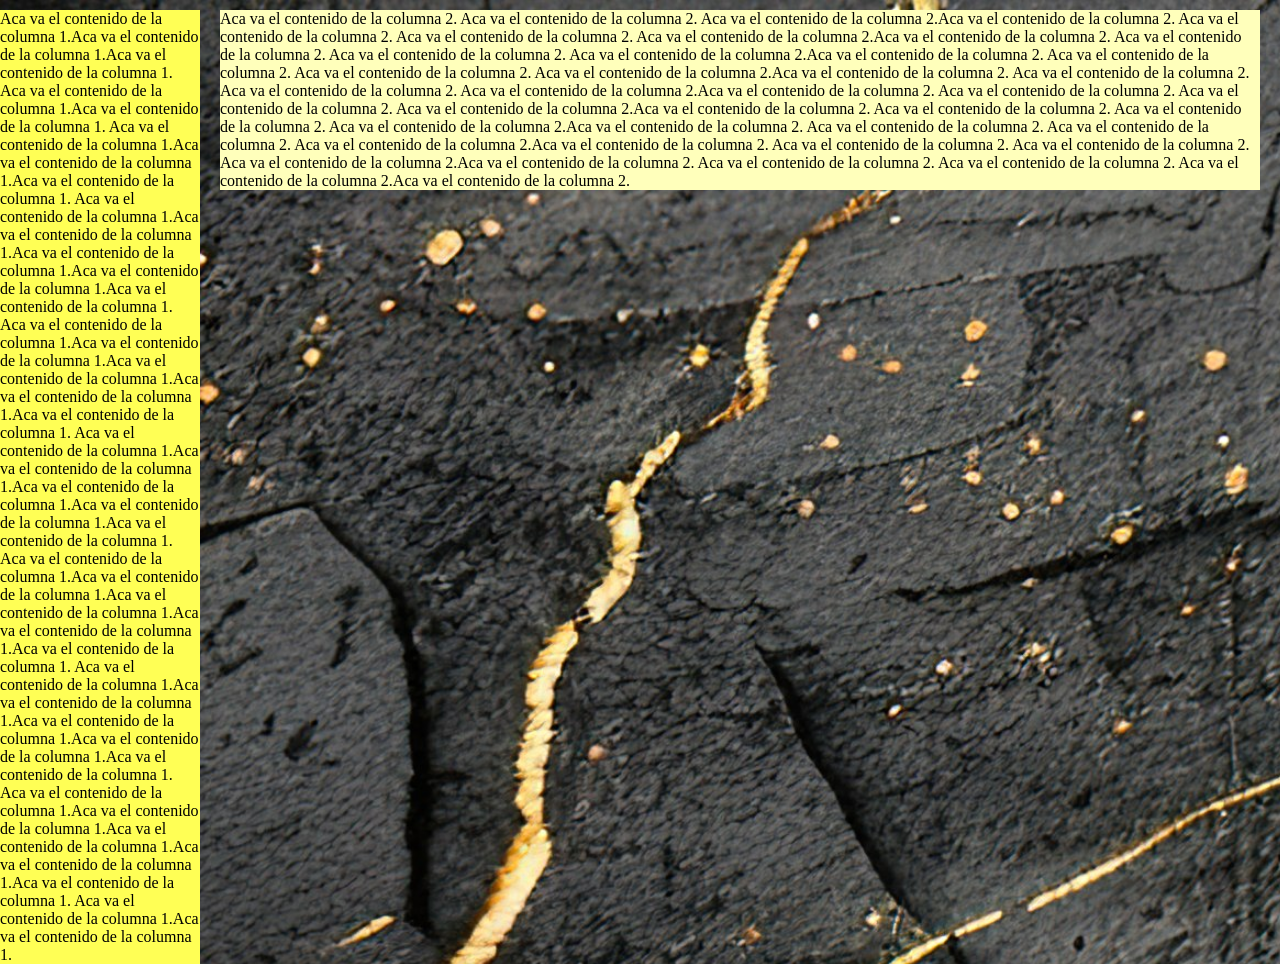
==== DESARROLLO WEB/CSS/ESTILOS_DEF_2.html @ bbdc2e5d "NUEVOS ARCHIVOS CSS" ====
<!DOCTYPE html>
<html lang="en">
<head>
    <meta charset="UTF-8">
    <meta name="viewport" content="width=device-width, initial-scale=1.0">
     <!--link para unir el HTML con los estilos del CSS-->
        <link rel="StyleSheet" href="estilos_2.css" type="text/css">
    <title>ESTILOS_DEF_2</title>
</head>



<body>



  <!--POSICIONAMIENTO FIJO (position:fixed)-->
<!--<div id="barrasuperior">
Div superior
</div>
<div id="barralateral">
Div lateral
</div>
<div id="contenido">
Aquí el contenido - Aquí el contenido - 
Aquí el contenido - Aquí el contenido -
Aquí el contenido - Aquí el contenido - 
Aquí el contenido - Aquí el contenido -
Aquí el contenido - Aquí el contenido - 
Aquí el contenido - Aquí el contenido -
Aquí el contenido - Aquí el contenido - 
Aquí el contenido - Aquí el contenido -
Aquí el contenido - Aquí el contenido - 
Aquí el contenido - Aquí el contenido -
Aquí el contenido - Aquí el contenido -
Aquí el contenido - Aquí el contenido -
Aquí el contenido - Aquí el contenido -
Aquí el contenido - Aquí el contenido -
Aquí el contenido - Aquí el contenido -
</div>-->
  

<!--DISPOSICION DE 2 COLUMNAS (position: absolute)-->
<div id="columna1">
Aca va el contenido de la columna 1.Aca va el contenido 
de la columna 1.Aca va el contenido de la columna 1.
Aca va el contenido de la columna 1.Aca va el contenido de
 la columna 1.
Aca va el contenido de la columna 1.Aca va el contenido 
de la columna 1.Aca va el contenido de la columna 1.
Aca va el contenido de la columna 1.Aca va el contenido de
 la columna 1.Aca va el contenido de la columna 1.Aca va el contenido 
de la columna 1.Aca va el contenido de la columna 1.
Aca va el contenido de la columna 1.Aca va el contenido de
 la columna 1.Aca va el contenido de la columna 1.Aca va el contenido 
de la columna 1.Aca va el contenido de la columna 1.
Aca va el contenido de la columna 1.Aca va el contenido de
 la columna 1.Aca va el contenido de la columna 1.Aca va el contenido 
de la columna 1.Aca va el contenido de la columna 1.
Aca va el contenido de la columna 1.Aca va el contenido de
 la columna 1.Aca va el contenido de la columna 1.Aca va el contenido 
de la columna 1.Aca va el contenido de la columna 1.
Aca va el contenido de la columna 1.Aca va el contenido de
 la columna 1.Aca va el contenido de la columna 1.Aca va el contenido 
de la columna 1.Aca va el contenido de la columna 1.
Aca va el contenido de la columna 1.Aca va el contenido de
 la columna 1.Aca va el contenido de la columna 1.Aca va el contenido 
de la columna 1.Aca va el contenido de la columna 1.
Aca va el contenido de la columna 1.Aca va el contenido de
 la columna 1.
</div>
<div id="columna2">
Aca va el contenido de la columna 2. Aca va el contenido de la columna 2.
Aca va el contenido de la columna 2.Aca va el contenido de la columna 2.
Aca va el contenido de la columna 2. Aca va el contenido de la columna 2.
Aca va el contenido de la columna 2.Aca va el contenido de la columna 2.
Aca va el contenido de la columna 2. Aca va el contenido de la columna 2.
Aca va el contenido de la columna 2.Aca va el contenido de la columna 2.
Aca va el contenido de la columna 2. Aca va el contenido de la columna 2.
Aca va el contenido de la columna 2.Aca va el contenido de la columna 2.
Aca va el contenido de la columna 2. Aca va el contenido de la columna 2.
Aca va el contenido de la columna 2.Aca va el contenido de la columna 2.
Aca va el contenido de la columna 2. Aca va el contenido de la columna 2.
Aca va el contenido de la columna 2.Aca va el contenido de la columna 2.
Aca va el contenido de la columna 2. Aca va el contenido de la columna 2.
Aca va el contenido de la columna 2.Aca va el contenido de la columna 2.
Aca va el contenido de la columna 2. Aca va el contenido de la columna 2.
Aca va el contenido de la columna 2.Aca va el contenido de la columna 2.
Aca va el contenido de la columna 2. Aca va el contenido de la columna 2.
Aca va el contenido de la columna 2.Aca va el contenido de la columna 2.
Aca va el contenido de la columna 2. Aca va el contenido de la columna 2.
Aca va el contenido de la columna 2.Aca va el contenido de la columna 2.

</div>

</body>
</html>
---- DESARROLLO WEB/CSS/estilos_2.css ----
body {
  background-image:url("../HTML/IMG/—Pngtree—abstract.png");
  background-repeat: no-repeat;
  background-size: 500%;
}


/*POSICIONAMIENTO FIJO (position:fixed)*/
/*  * {
  margin:0;
  padding:0;
}

#barrasuperior{
  position:fixed;
  left:0px;
  width:100%;
  height:50px;
  background-color:black;
  color:white;
}

#barralateral{
  position:fixed;
  left:0px;
  top:50px;
  width:200px;
  height:100%;
  background-color:#eee;
}

#contenido{
  padding-top:70px;
  padding-left:220px;
}*/



/*DISPOSICION DE 2 COLUMNAS (position: absolute)*/
* {
  margin:0;
  padding:0;
}
#columna1 {
  position:absolute;
  top:0px;
  left:0px;
  width:200px;
  margin-top:10px;
  background-color:#ffff55;
}
#columna2 { 
  margin-left:220px;
  margin-right:20px;
  margin-top:10px;  
  background-color:#ffffbb;
}
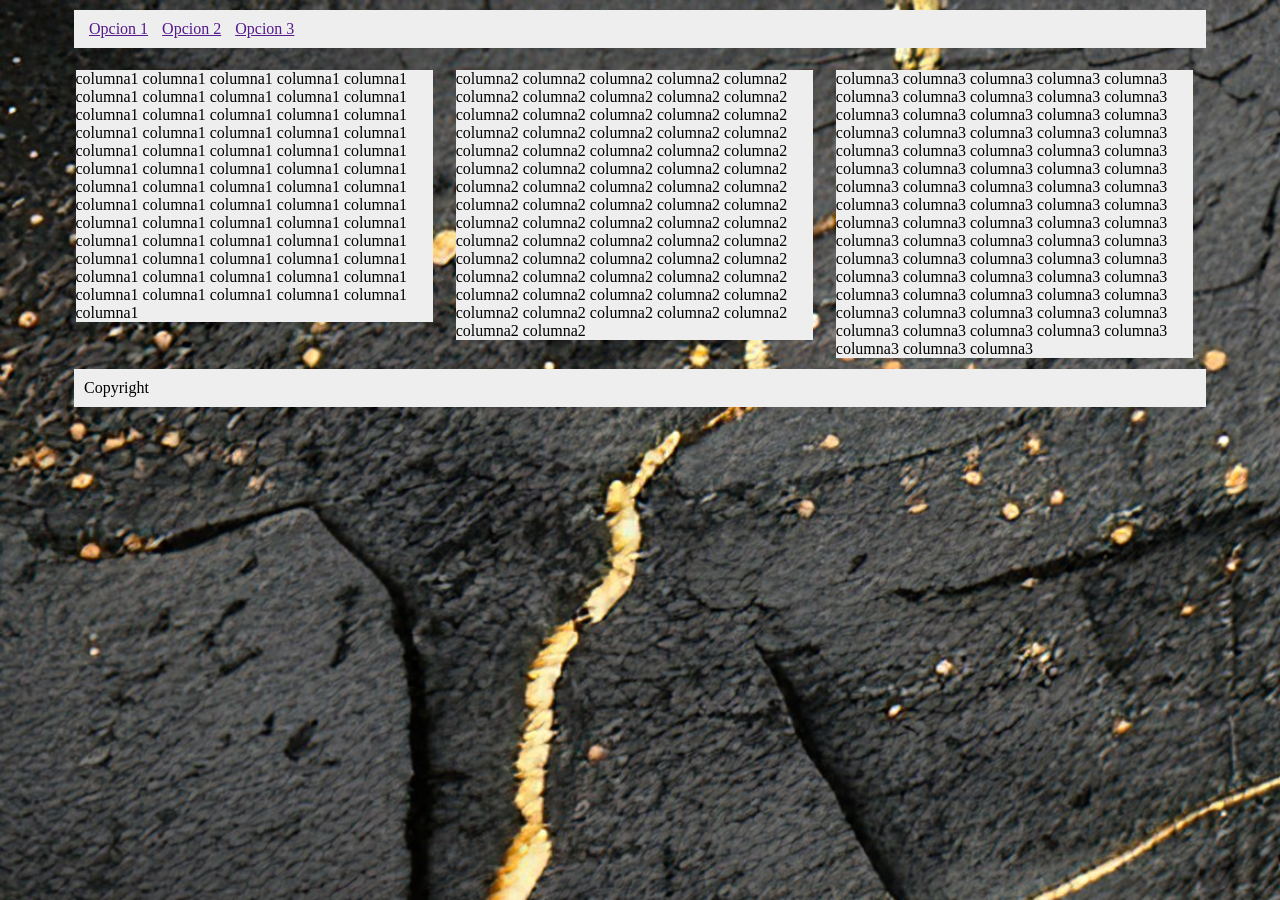
==== commit f78c4b9e: "puntos 41-50_css" ====
--- a/DESARROLLO WEB/CSS/ESTILOS_DEF_2.html
+++ b/DESARROLLO WEB/CSS/ESTILOS_DEF_2.html
@@ -6,6 +6,7 @@
      <!--link para unir el HTML con los estilos del CSS-->
         <link rel="StyleSheet" href="estilos_2.css" type="text/css">
     <title>ESTILOS_DEF_2</title>
+    <!--EN ESTE DOCUMENTO SE ENCUENTRAN TRABAJOS COMO COLUMNAS Y FILAS POR CAUSA DE DESORDEN EN EL ARCHIVO "ESTILOS_DEF.html"-->
 </head>
 
 
@@ -15,7 +16,7 @@
 
 
   <!--POSICIONAMIENTO FIJO (position:fixed)-->
-<!--<div id="barrasuperior">
+<!--  <div id="barrasuperior">
 Div superior
 </div>
 <div id="barralateral">
@@ -41,7 +42,7 @@
   
 
 <!--DISPOSICION DE 2 COLUMNAS (position: absolute)-->
-<div id="columna1">
+<!--  <div id="columna1">
 Aca va el contenido de la columna 1.Aca va el contenido 
 de la columna 1.Aca va el contenido de la columna 1.
 Aca va el contenido de la columna 1.Aca va el contenido de
@@ -90,8 +91,202 @@
 Aca va el contenido de la columna 2.Aca va el contenido de la columna 2.
 Aca va el contenido de la columna 2. Aca va el contenido de la columna 2.
 Aca va el contenido de la columna 2.Aca va el contenido de la columna 2.
-
-</div>
+</div>-->
+
+
+<!--PROPIEDAD CLEAR-->
+<!--  <div id="caja1">
+<p>
+caja2 caja2 caja2 caja2 caja2 caja2 caja2 caja2 caja2 caja2 caja2
+caja2 caja2 caja2 caja2 caja2 caja2 caja2 caja2 caja2 caja2 caja2 
+caja2 caja2 caja2 caja2 caja2 caja2 caja2 caja2 caja2 caja2 caja2 
+caja2 caja2 caja2 caja2 caja2 caja2 caja2 caja2 caja2 caja2 caja2 
+caja2 caja2 caja2 caja2 caja2 caja2 caja2 caja2 caja2 caja2 caja2 
+caja2 caja2 caja2 caja2 caja2 caja2 caja2 caja2 caja2 caja2 caja2 
+caja2 caja2 caja2 caja2 caja2 caja2 caja2 caja2 caja2 caja2 caja2 
+caja2 caja2 caja2 caja2 caja2 caja2 caja2 caja2 caja2 caja2 caja2 
+caja2 caja2 caja2 caja2 caja2 caja2 </p>
+</div>
+
+<div id="caja2">
+<p>
+caja3 caja3 caja3 caja3 caja3 caja3 caja3 caja3 caja3 caja3 caja3
+caja3 caja3 caja3 caja3 caja3 caja3 caja3 caja3 caja3 caja3 caja3
+caja3 caja3 caja3 caja3 caja3 caja3 caja3 caja3 caja3 caja3 caja3
+caja3 caja3 caja3 caja3 caja3 caja3 caja3 caja3 caja3 caja3 caja3
+caja3 caja3 caja3 caja3 caja3 caja3 caja3 caja3 caja3 caja3 caja3
+caja3 caja3 caja3 caja3 caja3 caja3 caja3 caja3 caja3 caja3 caja3
+</p>
+</div>
+
+<div id="caja3">
+<p>
+caja4 caja4 caja4 caja4 caja4 caja4 caja4 caja4 caja4 caja4 caja4
+caja4 caja4 caja4 caja4 caja4 caja4 caja4 caja4 caja4 caja4 caja4
+caja4 caja4 caja4 caja4 caja4 caja4 caja4 caja4 caja4 caja4 caja4
+caja4 caja4 caja4 caja4 caja4 caja4 caja4 caja4 caja4 caja4 caja4
+caja4 caja4 caja4 caja4 caja4 caja4 caja4 caja4 caja4 caja4 caja4
+caja4 caja4 caja4 caja4 caja4 caja4 caja4 caja4 caja4 caja4 caja4
+caja4 caja4 caja4 caja4 caja4 caja4 caja4 caja4 caja4 caja4 caja4
+</p>
+</div>-->
+
+
+<!--DISPOCISION DE DOS COLUMNAS(PROPIEDAD FLOAT)-->
+<!--  <div id="columna1">
+Aquí el contenido de la columna 1.
+Aquí el contenido de la columna 1.
+Aquí el contenido de la columna 1.
+Aquí el contenido de la columna 1.
+Aquí el contenido de la columna 1.
+Aquí el contenido de la columna 1.
+Aquí el contenido de la columna 1.
+Aquí el contenido de la columna 1.
+Aquí el contenido de la columna 1.
+Aquí el contenido de la columna 1.
+Aquí el contenido de la columna 1.
+Aquí el contenido de la columna 1.
+Aquí el contenido de la columna 1.
+Aquí el contenido de la columna 1.
+Aquí el contenido de la columna 1.
+Aquí el contenido de la columna 1.
+Aquí el contenido de la columna 1.
+Aquí el contenido de la columna 1.
+</div>
+
+<div id="columna2">
+Aquí el contenido de la columna 2.
+Aquí el contenido de la columna 2.
+Aquí el contenido de la columna 2.
+Aquí el contenido de la columna 2.
+Aquí el contenido de la columna 2.
+Aquí el contenido de la columna 2.
+Aquí el contenido de la columna 2.
+Aquí el contenido de la columna 2.
+Aquí el contenido de la columna 2.
+Aquí el contenido de la columna 2.
+Aquí el contenido de la columna 2.
+Aquí el contenido de la columna 2.
+Aquí el contenido de la columna 2.
+Aquí el contenido de la columna 2.
+Aquí el contenido de la columna 2.
+Aquí el contenido de la columna 2.
+Aquí el contenido de la columna 2.
+Aquí el contenido de la columna 2.
+Aquí el contenido de la columna 2.
+Aquí el contenido de la columna 2.
+Aquí el contenido de la columna 2.
+</div>-->
+
+
+<!--DISPOCISION DE DOS COLUMNAS(CABECERA Y PIE)-->
+<!--  <div id="contenedor">
+<div id="cabecera">
+<h1>Aca el título de la página</h1>
+</div>
+<div id="columna1">
+<p>columna1. columna1. columna1.</p>
+</div>
+<div id="columna2">
+<h2>Título de la columna</h2>
+<p>Contenido de la columna2. </p>
+</div>
+<div id="pie">
+Pié de página.
+</div>
+</div>-->
+
+
+<!--DISPOCISION DE TRES COLUMNAS(CABECERA Y PIE)-->
+<!--  <div id="contenedor">
+<div id="cabecera">
+<h1>Aca el título de la página</h1>
+</div>
+
+<div id="columna1">
+<p>columna1. </p>
+</div>
+
+<div id="columna3">
+<p>columna3.</p>
+</div>
+
+<div id="columna2">
+<h2>Título de la columna</h2>
+<p>Contenido de la columna2.</p>
+</div>
+
+<div id="pie">
+Pié de página.
+</div>
+
+</div>-->
+
+
+<!--DISEÑO DE ANCHO FIJO--><!--DISEÑO DE ANCHO LIQUIDO-->
+<div id="cabecera">
+  <ul>
+    <li><a href="">Opcion 1</a></li>
+    <li><a href="">Opcion 2</a></li>
+    <li><a href="">Opcion 3</a></li>
+  </ul>
+</div>
+
+<div class="columna1">
+    <p>
+     columna1 columna1 columna1 columna1 columna1 columna1 
+     columna1 columna1 columna1 columna1 columna1 columna1 
+     columna1 columna1 columna1 columna1 columna1 columna1 
+     columna1 columna1 columna1 columna1 columna1 columna1 
+     columna1 columna1 columna1 columna1 columna1 columna1 
+     columna1 columna1 columna1 columna1 columna1 columna1 
+     columna1 columna1 columna1 columna1 columna1 columna1 
+     columna1 columna1 columna1 columna1 columna1 columna1 
+     columna1 columna1 columna1 columna1 columna1 columna1 
+     columna1 columna1 columna1 columna1 columna1 columna1 
+     columna1 columna1 columna1 columna1 columna1 columna1 
+
+    </p>
+</div>
+<div class="columna2">
+   <p>
+     columna2 columna2 columna2 columna2 columna2 columna2
+     columna2 columna2 columna2 columna2 columna2 columna2
+     columna2 columna2 columna2 columna2 columna2 columna2
+     columna2 columna2 columna2 columna2 columna2 columna2
+     columna2 columna2 columna2 columna2 columna2 columna2
+     columna2 columna2 columna2 columna2 columna2 columna2
+     columna2 columna2 columna2 columna2 columna2 columna2
+     columna2 columna2 columna2 columna2 columna2 columna2
+     columna2 columna2 columna2 columna2 columna2 columna2
+     columna2 columna2 columna2 columna2 columna2 columna2
+     columna2 columna2 columna2 columna2 columna2 columna2
+     columna2 columna2 columna2 columna2 columna2 columna2
+
+  </p>
+</div>
+<div class="columna3">
+  <p>
+     columna3 columna3 columna3 columna3 columna3 columna3
+     columna3 columna3 columna3 columna3 columna3 columna3
+     columna3 columna3 columna3 columna3 columna3 columna3
+     columna3 columna3 columna3 columna3 columna3 columna3
+     columna3 columna3 columna3 columna3 columna3 columna3
+     columna3 columna3 columna3 columna3 columna3 columna3
+     columna3 columna3 columna3 columna3 columna3 columna3
+     columna3 columna3 columna3 columna3 columna3 columna3
+     columna3 columna3 columna3 columna3 columna3 columna3
+     columna3 columna3 columna3 columna3 columna3 columna3
+     columna3 columna3 columna3 columna3 columna3 columna3
+     columna3 columna3 columna3 columna3 columna3 columna3
+     columna3 columna3 columna3 columna3 columna3 columna3
+  </p>
+</div>
+
+<div id="pie">
+  <p>Copyright</p>
+</div>
+
 
 </body>
 </html>
--- a/DESARROLLO WEB/CSS/estilos_2.css
+++ b/DESARROLLO WEB/CSS/estilos_2.css
@@ -1,3 +1,7 @@
+
+/*EN ESTE DOCUMENTO SE ENCUENTRAN TRABAJOS COMO COLUMNAS Y FILAS POR CAUSA DE DESORDEN EN EL ARCHIVO "estilos_2.css"*/
+
+
 body {
   background-image:url("../HTML/IMG/—Pngtree—abstract.png");
   background-repeat: no-repeat;
@@ -37,7 +41,7 @@
 
 
 /*DISPOSICION DE 2 COLUMNAS (position: absolute)*/
-* {
+/*  * {
   margin:0;
   padding:0;
 }
@@ -54,4 +58,217 @@
   margin-right:20px;
   margin-top:10px;  
   background-color:#ffffbb;
-}+}*/
+
+
+
+/*PROPIEDAD CLEAR*/
+/*  #caja1 {
+  float:left;
+  width:250px;
+  background-color:#ffc;
+  margin:10px;
+}
+
+#caja2 {
+  float:left;
+  width:250px;
+  background-color:#ffc;
+  margin:10px;
+}
+
+#caja3 {
+  float:left;
+  width:250px;
+  background-color:#ffc;
+  margin:10px;
+}*/
+
+
+
+/*DISPOCISION DE DOS COLUMNAS(PROPIEDAD FLOAT)*/
+/*  * {
+  margin:0;
+  padding:0;
+}
+#columna1 {
+  float:left; 
+  width:210px;
+  background-color:rgb(93, 224, 207);
+  border:1px solid #555;
+}
+#columna2 {
+  margin-left:210px;
+  background-color:rgb(93, 224, 207);
+  border:1px solid #555;
+}*/
+
+
+
+/*DISPOCISION DE DOS COLUMNAS(CABECERA Y PIE)*/
+/*  * {
+  margin:0;
+  padding:0;
+}
+#contenedor
+{
+  width:100%;
+  border:1px solid #000;
+  line-height:130%;
+  background-color:#f2f2f2; 
+}
+#cabecera
+{
+  padding:10px;
+  color:#fff;
+  background-color:#becdfe;
+  clear:left;
+}
+#columna1
+{
+  float:both;
+  width:189px;
+  margin:0;
+  padding:1rem;
+  top: 52px;                           /*Tenia un error, por eso anadi la etiqueta "top"
+}
+#columna2
+{
+  margin-left:210px;
+  border-left:1px solid #aaa;
+  padding:1rem;
+}
+#pie {
+  padding:10px;
+  color:#fff;
+  background-color:#becdfe;
+  clear:left;
+}*/
+
+
+
+/*DISPOCISION DE TRES COLUMNAS(CABECERA Y PIE)*/
+/*  * {
+  margin:0;
+  padding:0;
+}
+#contenedor
+{
+  width:100%;
+  border:1px solid #000;
+  line-height:130%;
+  background-color:#f2f2f2; 
+}
+#cabecera
+{
+  padding:10px;
+  color:#fff;
+  background-color:#becdfe;
+  clear:left;
+}
+#columna1
+{
+  float:left;
+  width:200px;
+  margin:0;
+  padding:1rem;
+}
+#columna2
+{
+  margin-left:210px;
+  margin-right:230px;
+  border-left:1px solid #aaa;
+  border-right:1px solid #aaa;
+  padding:1rem;
+}
+#columna3
+{
+  float:right;
+  width:200px;
+  margin:0;
+  padding:1rem;
+}
+#pie {
+  padding:10px;
+  color:#fff;
+  background-color:#becdfe;
+  clear:left;
+}*/
+
+
+
+/*DISEÑO DE ANCHO FIJO*/
+/*  * {
+  margin:0;
+  padding:0;
+}
+
+body {
+  width: 960px;
+  margin: 0 auto;
+}
+
+#cabecera{
+  background-color: #eee;
+  padding: 10px;
+  margin: 10px;
+}
+
+#pie {
+  background-color: #eee;
+  padding: 10px;
+  margin: 10px;
+  clear:both;
+}
+
+.columna1, .columna2, .columna3 {
+  background-color: #eee;
+  width: 280px;
+  float: left;
+  margin: 10px;
+  padding: 10px;
+}
+
+li {
+  display: inline;
+  padding: 5px;
+}*/
+
+
+
+/*DISEÑO DE ANCHO LIQUIDO*/
+* {
+  margin:0;
+  padding:0;
+}
+
+body {
+  width: 90%;
+  margin: 0 auto;
+}
+
+#cabecera{
+  background-color: #eee;
+  padding: 10px;
+  margin: 10px;
+}
+
+#pie {
+  background-color: #eee;
+  padding: 10px;
+  margin: 10px;
+  clear:both;
+}
+
+.columna1, .columna2, .columna3 {
+  background-color: #eee;
+  width: 31%;
+  float: left;
+  margin: 1%;
+}
+
+li {
+  display: inline;
+  padding: 5px;
+}
+
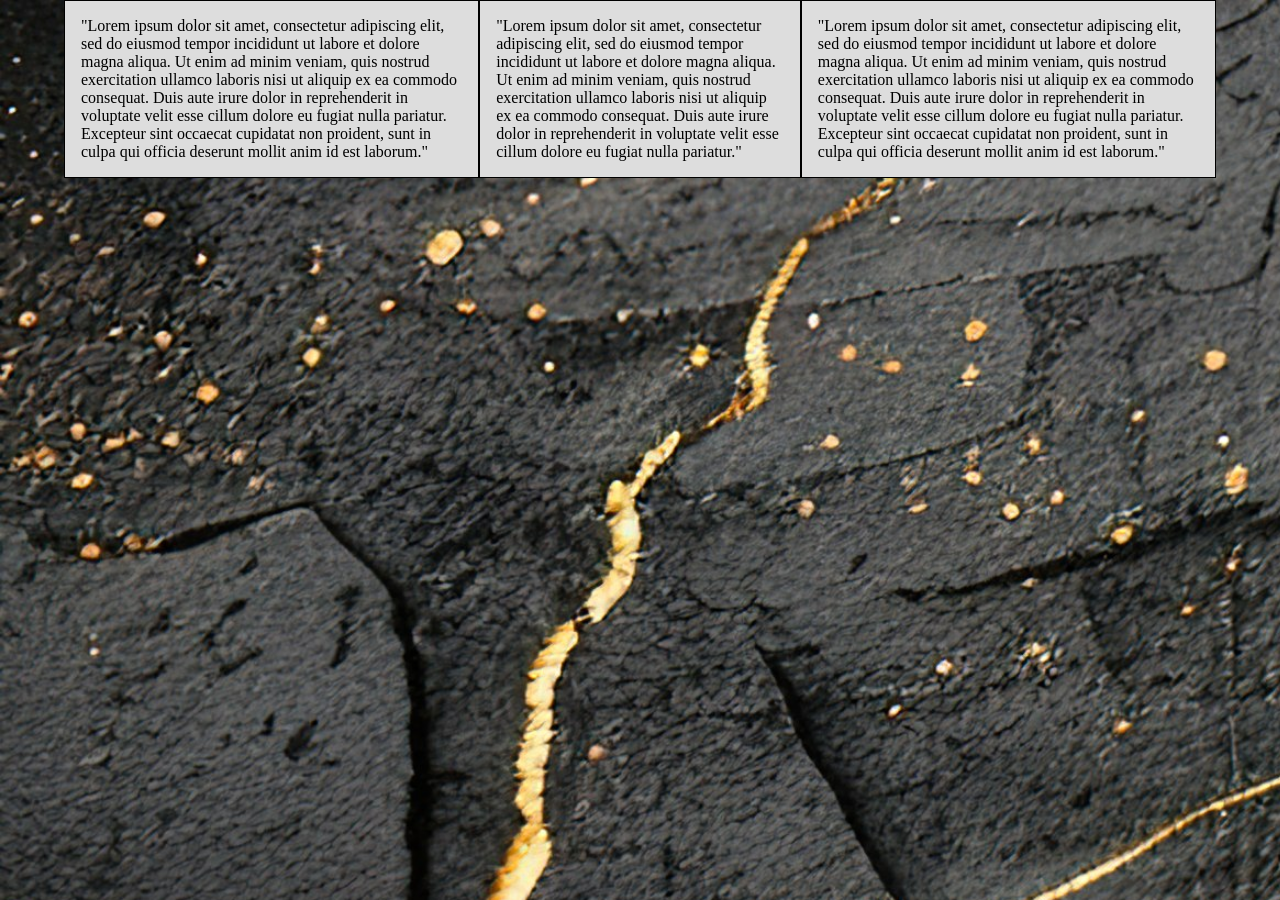
==== commit d78837e6: "PUNTOS 51-60 CSS" ====
--- a/DESARROLLO WEB/CSS/ESTILOS_DEF_2.html
+++ b/DESARROLLO WEB/CSS/ESTILOS_DEF_2.html
@@ -224,7 +224,7 @@
 
 
 <!--DISEÑO DE ANCHO FIJO--><!--DISEÑO DE ANCHO LIQUIDO-->
-<div id="cabecera">
+<!--  <div id="cabecera">
   <ul>
     <li><a href="">Opcion 1</a></li>
     <li><a href="">Opcion 2</a></li>
@@ -285,7 +285,14 @@
 
 <div id="pie">
   <p>Copyright</p>
-</div>
+</div>-->
+
+<!--FLEXBOX--> <!--intente cambiar el contenido pero no sale en el Live Server como debe de salir-->
+<div id="contenedor1">
+    <div>"Lorem ipsum dolor sit amet, consectetur adipiscing elit, sed do eiusmod tempor incididunt ut labore et dolore magna aliqua. Ut enim ad minim veniam, quis nostrud exercitation ullamco laboris nisi ut aliquip ex ea commodo consequat. Duis aute irure dolor in reprehenderit in voluptate velit esse cillum dolore eu fugiat nulla pariatur. Excepteur sint occaecat cupidatat non proident, sunt in culpa qui officia deserunt mollit anim id est laborum."</div>
+    <div>"Lorem ipsum dolor sit amet, consectetur adipiscing elit, sed do eiusmod tempor incididunt ut labore et dolore magna aliqua. Ut enim ad minim veniam, quis nostrud exercitation ullamco laboris nisi ut aliquip ex ea commodo consequat. Duis aute irure dolor in reprehenderit in voluptate velit esse cillum dolore eu fugiat nulla pariatur."</div>
+    <div>"Lorem ipsum dolor sit amet, consectetur adipiscing elit, sed do eiusmod tempor incididunt ut labore et dolore magna aliqua. Ut enim ad minim veniam, quis nostrud exercitation ullamco laboris nisi ut aliquip ex ea commodo consequat. Duis aute irure dolor in reprehenderit in voluptate velit esse cillum dolore eu fugiat nulla pariatur. Excepteur sint occaecat cupidatat non proident, sunt in culpa qui officia deserunt mollit anim id est laborum."</div>
+ </div>
 
 
 </body>
--- a/DESARROLLO WEB/CSS/estilos_2.css
+++ b/DESARROLLO WEB/CSS/estilos_2.css
@@ -272,3 +272,15 @@
   padding: 5px;
 }
 
+
+
+/*FLEXBOX*/
+#contenedor1 {
+  display: flex;
+  background-color: #ddd;
+}
+
+#contenedor1 div {
+  border:1px solid black;
+  padding:1rem;
+}
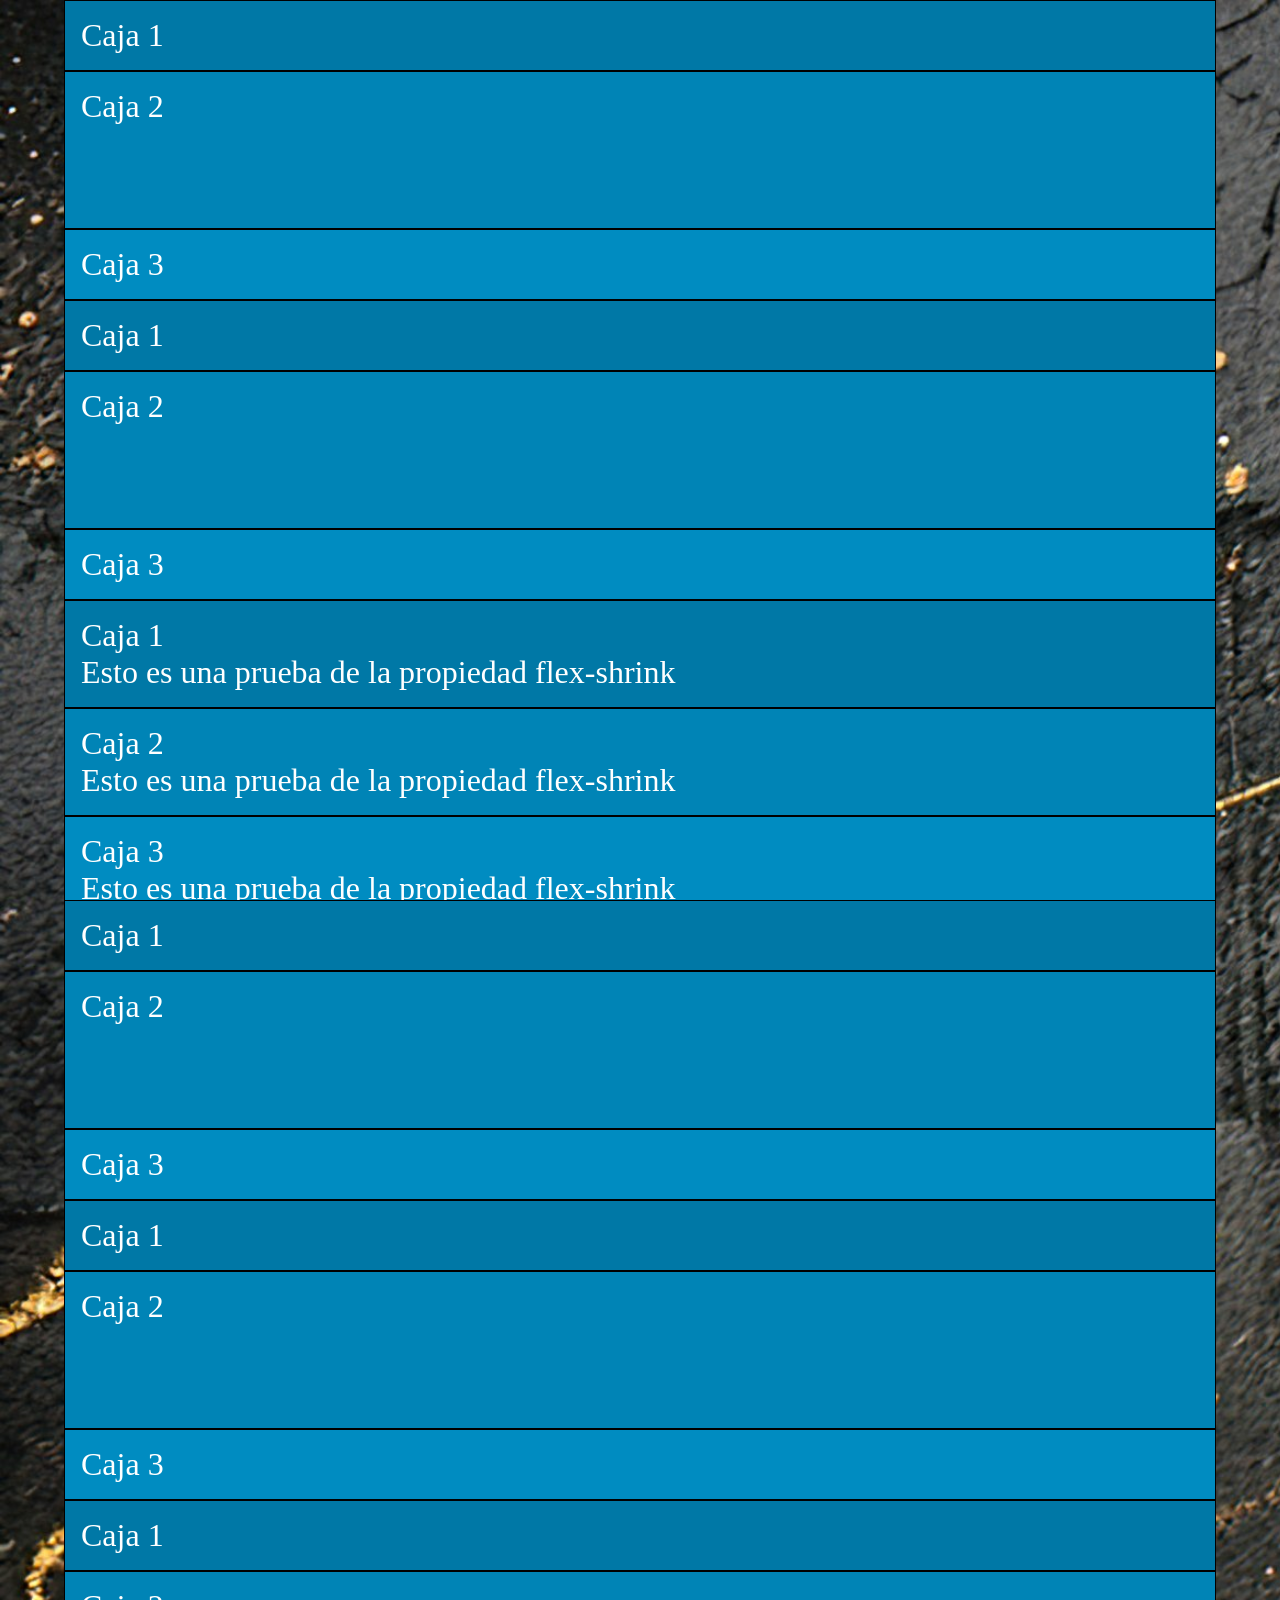
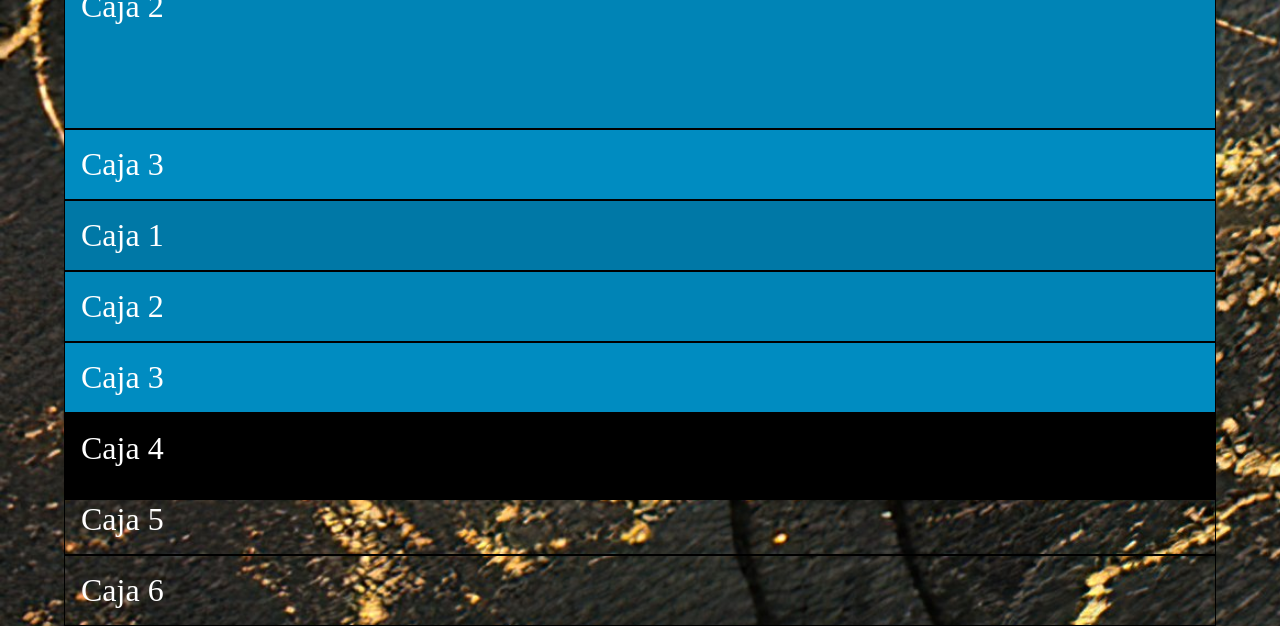
==== commit bc452457: "PUNTOS CSS 61-72" ====
--- a/DESARROLLO WEB/CSS/ESTILOS_DEF_2.html
+++ b/DESARROLLO WEB/CSS/ESTILOS_DEF_2.html
@@ -287,13 +287,77 @@
   <p>Copyright</p>
 </div>-->
 
+
 <!--FLEXBOX--> <!--intente cambiar el contenido pero no sale en el Live Server como debe de salir-->
-<div id="contenedor1">
+<!--  <div id="contenedor1">
     <div>"Lorem ipsum dolor sit amet, consectetur adipiscing elit, sed do eiusmod tempor incididunt ut labore et dolore magna aliqua. Ut enim ad minim veniam, quis nostrud exercitation ullamco laboris nisi ut aliquip ex ea commodo consequat. Duis aute irure dolor in reprehenderit in voluptate velit esse cillum dolore eu fugiat nulla pariatur. Excepteur sint occaecat cupidatat non proident, sunt in culpa qui officia deserunt mollit anim id est laborum."</div>
     <div>"Lorem ipsum dolor sit amet, consectetur adipiscing elit, sed do eiusmod tempor incididunt ut labore et dolore magna aliqua. Ut enim ad minim veniam, quis nostrud exercitation ullamco laboris nisi ut aliquip ex ea commodo consequat. Duis aute irure dolor in reprehenderit in voluptate velit esse cillum dolore eu fugiat nulla pariatur."</div>
     <div>"Lorem ipsum dolor sit amet, consectetur adipiscing elit, sed do eiusmod tempor incididunt ut labore et dolore magna aliqua. Ut enim ad minim veniam, quis nostrud exercitation ullamco laboris nisi ut aliquip ex ea commodo consequat. Duis aute irure dolor in reprehenderit in voluptate velit esse cillum dolore eu fugiat nulla pariatur. Excepteur sint occaecat cupidatat non proident, sunt in culpa qui officia deserunt mollit anim id est laborum."</div>
- </div>
-
+ </div>-->
+
+
+<!--FLEXBOX (flex-direction aplicada al contenedor)-->
+<!--FLEXBOX (justify-content aplicada al contenedor)-->
+<!--FLEXBOX (align-items aplicada al contenedor)-->
+<!--FLEXBOX (flex-wrap aplicada al contenedor)-->
+<!--FLEXBOX (align-content aplicada al contenedor)-->
+<!--FLEXBOX (flex-flow aplicada al contenedor)-->
+<div id="contenedor1">
+    <div id="item1">Caja 1</div>
+    <div id="item2">Caja 2</div>
+    <div id="item3">Caja 3</div>
+  </div>
+
+
+<!--FLEXBOX (flex-grow aplicada a los items)-->
+<div id="contenedor1">
+    <div id="item1">Caja 1</div>
+    <div id="item2">Caja 2</div>
+    <div id="item3">Caja 3</div>
+  </div>
+
+
+<!--FLEXBOX (flex-shrink aplicada a los items)-->
+<div id="contenedor1">
+    <div id="item1">Caja 1<br>Esto es una prueba de la propiedad flex-shrink</div>
+    <div id="item2">Caja 2<br>Esto es una prueba de la propiedad flex-shrink</div>
+    <div id="item3">Caja 3<br>Esto es una prueba de la propiedad flex-shrink</div>
+  </div>
+
+
+<!--FLEXBOX (flex-basis aplicada a los items)-->
+<div id="contenedor1">
+    <div id="item1">Caja 1</div>
+    <div id="item2">Caja 2</div>
+    <div id="item3">Caja 3</div>
+  </div>
+
+
+<!--FLEXBOX (flex aplicado a los artículos)-->
+<div id="contenedor1">
+    <div id="item1">Caja 1</div>
+    <div id="item2">Caja 2</div>
+    <div id="item3">Caja 3</div>
+  </div>
+
+
+<!--FLEXBOX (orden aplicada a los artículos)-->
+  <div id="contenedor1">
+    <div id="item1">Caja 1</div>
+    <div id="item2">Caja 2</div>
+    <div id="item3">Caja 3</div>
+  </div>
+
+
+<!--FLEXBOX (align-self aplicada a los items)-->
+<div id="contenedor1">
+    <div id="item1">Caja 1</div>
+    <div id="item2">Caja 2</div>
+    <div id="item3">Caja 3</div>
+    <div id="item4">Caja 4</div>
+    <div id="item5">Caja 5</div>
+    <div id="item6">Caja 6</div>
+  </div>
 
 </body>
 </html>
--- a/DESARROLLO WEB/CSS/estilos_2.css
+++ b/DESARROLLO WEB/CSS/estilos_2.css
@@ -283,4 +283,180 @@
 #contenedor1 div {
   border:1px solid black;
   padding:1rem;
+}
+
+
+
+/*FLEXBOX (flex-direction aplicada al contenedor)*/
+/*FLEXBOX (justify-content aplicada al contenedor)*/
+#contenedor1{
+  display: flex;
+  flex-direction: column;
+  background-color: #000;
+  height: 300px;
+  color:white;
+  font-size:2rem;
+}
+
+#item1 {
+  background-color: #0078A6;
+}
+#item2 {
+  background-color: #0084B6;
+}
+#item3 {
+  background-color: #008CC1;
+}
+
+
+
+/*FLEXBOX (flex-grow aplicada a los items)*/
+#contenedor1{
+  display: flex;
+  background-color: #000;  
+  height: 300px;
+  color:white;
+  font-size:2rem;
+}
+
+#item1 {  
+  background-color: #0078A6;
+}
+#item2 {
+  flex-grow: 1;
+  background-color: #0084B6;
+}
+#item3 {
+  background-color: #008CC1;
+}
+
+
+
+/*FLEXBOX (flex-shrink aplicada a los items)*/
+#contenedor1{
+  pantalla: flexible;
+  color de fondo: #000;  
+  altura: 300px;
+  color:blanco;
+  tamaño de fuente: 2rem;
+}
+
+#elemento1 {  
+  color de fondo: #0078A6;
+}
+#elemento2 {
+  flex-shrink: 0;
+  color de fondo: #0084B6;
+}
+#elemento3 {
+  color de fondo: #008CC1;
+}
+
+
+
+/*FLEXBOX (flex-basis aplicada a los items)*/
+#contenedor1{
+  pantalla: flexible;
+  color de fondo: #000;  
+  altura: 300px;
+  color:blanco;
+  tamaño de fuente: 2rem;
+}
+
+#elemento1 {  
+  base flexible: 20%;
+  color de fondo: #0078A6;
+}
+#elemento2 {
+  base flexible: 60%;  
+  color de fondo: #0084B6;
+}
+#elemento3 {
+  base flexible: 20%;  
+  color de fondo: #008CC1;
+}
+
+
+
+/*FLEXBOX (flex aplicado a los artículos)*/
+#contenedor1{
+  pantalla: flexible;
+  color de fondo: #000;  
+  altura: 300px;
+  color:blanco;
+  tamaño de fuente: 2rem;
+}
+
+#elemento1 {  
+  flex: 1 1 20%;
+  color de fondo: #0078A6;
+}
+#elemento2 {
+  flex: 0 0 60%;  
+  color de fondo: #0084B6;
+}
+#elemento3 {
+  flex: 0 1 20%;  
+  color de fondo: #008CC1;
+}
+
+
+
+/*FLEXBOX (orden aplicada a los artículos)*/
+#contenedor1{
+  pantalla: flexible;
+  color de fondo: #000;  
+  altura: 300px;
+  color:blanco;
+  tamaño de fuente: 2rem;
+}
+
+#elemento1 {  
+  pedido: 2;
+  color de fondo: #0078A6;
+}
+#elemento2 {
+  orden: 1;
+  color de fondo: #0084B6;
+}
+#elemento3 {
+  orden: 0;
+  color de fondo: #008CC1;
+}
+
+
+
+/*FLEXBOX (align-self aplicada a los items)*/
+#contenedor1{
+  pantalla: flexible;
+  color de fondo: #000;  
+  altura: 300px;
+  color:blanco;
+  tamaño de fuente: 2rem;
+}
+
+#elemento1 {  
+  alinear-auto: automático;
+  color de fondo: #0078A6;
+}
+#elemento2 {
+  alinear-sí mismo: flex-start;
+  color de fondo: #0084B6;
+}
+#elemento3 {
+  alinear-sí mismo: flex-end;
+  color de fondo: #008CC1;
+}
+
+#elemento4 {  
+  alinear-auto: centro;
+  color de fondo: #0078A6;
+}
+#elemento5 {
+  alinear-auto: estirar;
+  color de fondo: #0084B6;
+}
+#elemento6 {
+  alinear-auto: línea base;
+  color de fondo: #008CC1;
 }
